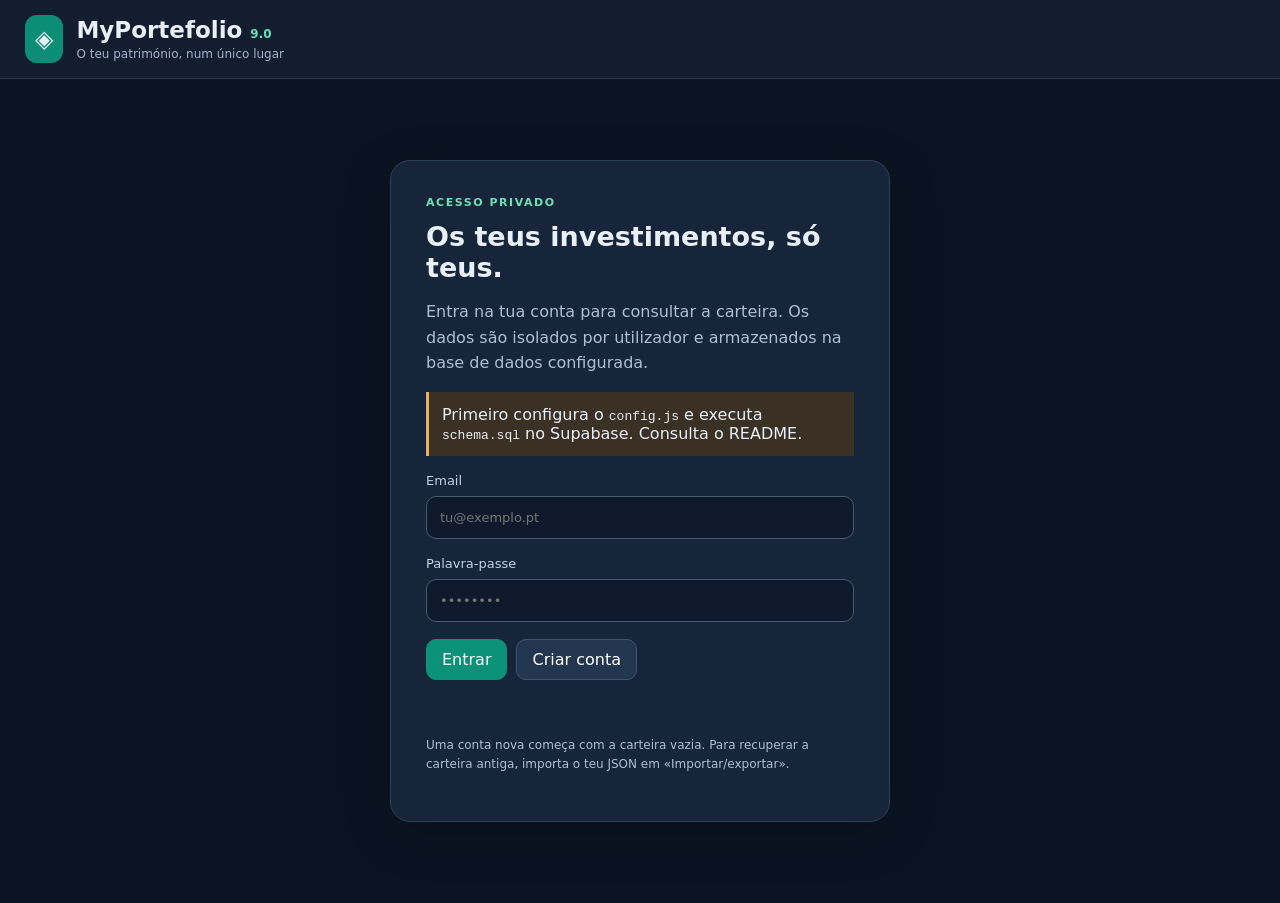
==== index.html @ 6ee4c4d5 "Add files via upload" ====
<!doctype html><html lang="pt-PT"><head><meta charset="utf-8"><meta name="viewport" content="width=device-width,initial-scale=1"><title>MyPortefolio 9.0</title><link rel="stylesheet" href="shell.css"></head><body>
<header><div class="brand"><span class="logo">◈</span><div><h1>MyPortefolio <small>9.0</small></h1><p>O teu património, num único lugar</p></div></div><div id="account" class="account hidden"><span id="identity"></span><span id="status" aria-live="polite">Sincronizado</span><button id="signout">Terminar sessão</button></div></header>
<main id="entry"><section class="login"><div class="eyebrow">ACESSO PRIVADO</div><h2>Os teus investimentos, só teus.</h2><p>Entra na tua conta para consultar a carteira. Os dados são isolados por utilizador e armazenados na base de dados configurada.</p><div id="setupHint" class="notice hidden">Primeiro configura o <code>config.js</code> e executa <code>schema.sql</code> no Supabase. Consulta o README.</div><form id="authForm"><label>Email<input id="email" type="email" autocomplete="email" required placeholder="tu@exemplo.pt"></label><label>Palavra-passe<input id="password" type="password" autocomplete="current-password" minlength="6" required placeholder="••••••••"></label><div class="buttons"><button class="primary" type="submit">Entrar</button><button type="button" id="signup">Criar conta</button></div></form><p class="feedback" id="authFeedback" role="status"></p><p class="hint">Uma conta nova começa com a carteira vazia. Para recuperar a carteira antiga, importa o teu JSON em «Importar/exportar».</p></section></main>
<div id="workspace" class="hidden"><div class="toolbar"><span id="owner"></span><div><button id="sync">Sincronizar agora</button><button id="backup">Descarregar backup JSON</button></div></div><iframe title="Carteira MyPortefolio" id="portfolio" sandbox="allow-scripts allow-same-origin allow-forms allow-downloads allow-modals" referrerpolicy="no-referrer"></iframe></div>
<script src="config.js"></script><script src="shell.js"></script></body></html>
---- shell.css ----
*{box-sizing:border-box}body{margin:0;background:#0b1322;color:#eaf0f9;font-family:Inter,system-ui,Arial,sans-serif}header{background:#121e30;display:flex;align-items:center;justify-content:space-between;gap:14px;flex-wrap:wrap;padding:15px 25px;border-bottom:1px solid #24354d}.brand{display:flex;gap:13px;align-items:center}.brand h1{margin:0;font-size:23px}.brand h1 small{font-size:12px;color:#69dfb6}.brand p{margin:4px 0 0;color:#a1b4cb;font-size:12px}.logo{background:#0c8d75;border-radius:12px;padding:10px;font-size:24px}.account{display:flex;gap:12px;align-items:center;flex-wrap:wrap;font-size:13px}#status{color:#8adcbc}.hidden{display:none!important}.login{max-width:500px;margin:9vh auto;background:#17253a;border:1px solid #2c405a;border-radius:20px;padding:35px;box-shadow:0 12px 50px #0003}.login h2{font-size:27px;margin:12px 0}.login p{line-height:1.6;color:#aebfd3}.eyebrow{letter-spacing:.14em;color:#6bdfb5;font-size:11px;font-weight:bold}label{display:block;color:#c1d1e7;font-size:13px;margin:17px 0}input{display:block;width:100%;font:inherit;color:white;background:#0e1a2b;border:1px solid #445974;border-radius:10px;padding:13px;margin-top:8px}button{background:#233650;border:1px solid #405570;color:white;padding:10px 15px;border-radius:10px;cursor:pointer;font:inherit}button:hover{background:#35516f}.primary{background:#0b9177;border-color:#0b9177}.buttons{display:flex;gap:9px}.notice{background:#3a3024;border-left:3px solid #e9b35b;padding:13px;margin:12px 0}.feedback{color:#ffb4be;min-height:24px}.hint{font-size:12px}#workspace{height:calc(100vh - 80px);display:flex;flex-direction:column}.toolbar{padding:9px 20px;background:#152237;display:flex;justify-content:space-between;align-items:center;gap:10px;flex-wrap:wrap;color:#b8cadd;font-size:12px}.toolbar>div{display:flex;gap:8px}#portfolio{border:0;flex:1;width:100%;min-height:600px;background:#0b1322}@media(max-width:600px){header{padding:12px}.login{margin:20px 12px;padding:23px}#workspace{height:calc(100vh - 110px)}}
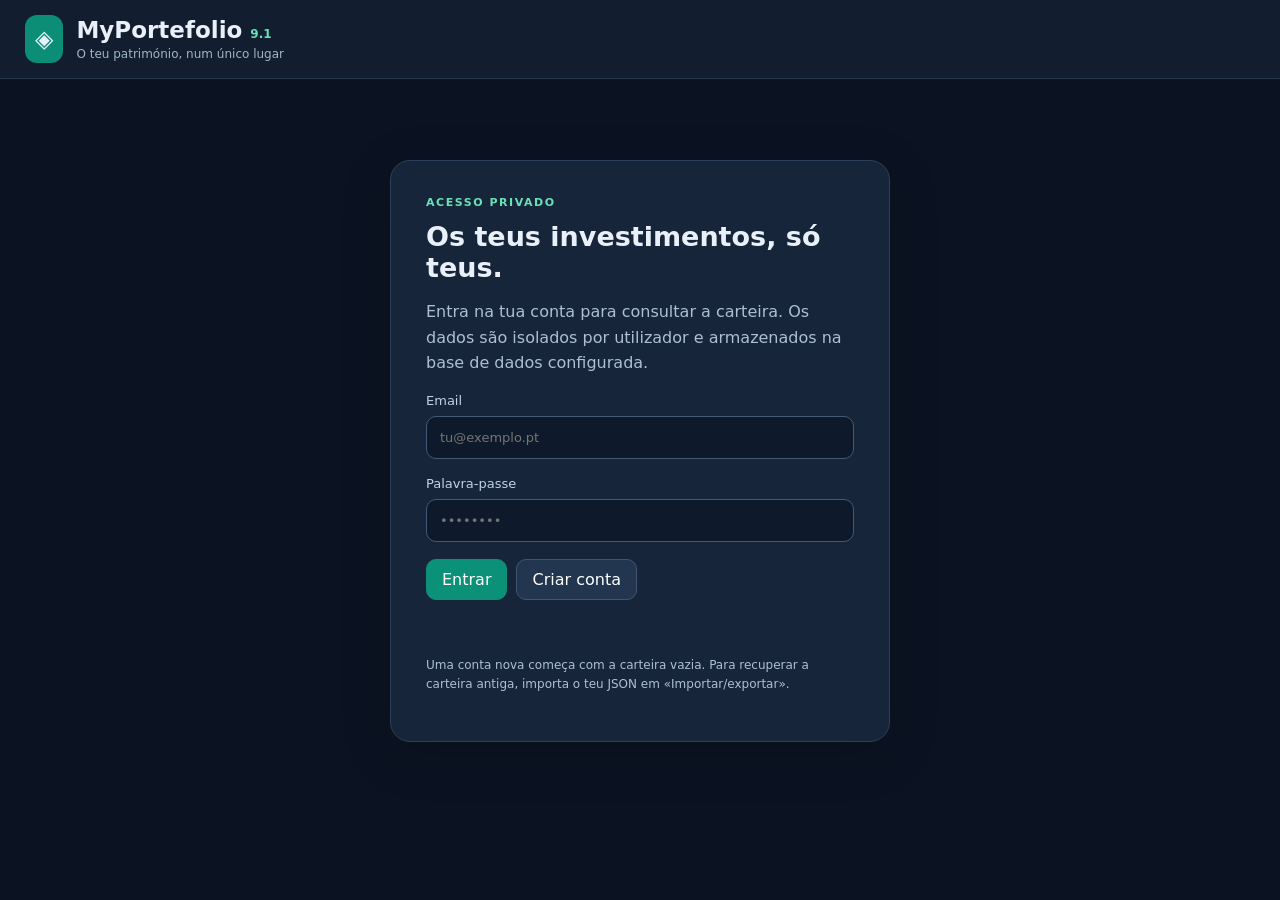
==== commit 0e33ccbe: "Atualizar identificação visual da MyPortefolio 9.1" ====
--- a/index.html
+++ b/index.html
@@ -1,5 +1,5 @@
-<!doctype html><html lang="pt-PT"><head><meta charset="utf-8"><meta name="viewport" content="width=device-width,initial-scale=1"><title>MyPortefolio 9.0</title><link rel="stylesheet" href="shell.css"></head><body>
-<header><div class="brand"><span class="logo">◈</span><div><h1>MyPortefolio <small>9.0</small></h1><p>O teu património, num único lugar</p></div></div><div id="account" class="account hidden"><span id="identity"></span><span id="status" aria-live="polite">Sincronizado</span><button id="signout">Terminar sessão</button></div></header>
+<!doctype html><html lang="pt-PT"><head><meta charset="utf-8"><meta name="viewport" content="width=device-width,initial-scale=1"><title>MyPortefolio 9.1</title><link rel="stylesheet" href="shell.css"></head><body>
+<header><div class="brand"><span class="logo">◈</span><div><h1>MyPortefolio <small>9.1</small></h1><p>O teu património, num único lugar</p></div></div><div id="account" class="account hidden"><span id="identity"></span><span id="status" aria-live="polite">Sincronizado</span><button id="signout">Terminar sessão</button></div></header>
 <main id="entry"><section class="login"><div class="eyebrow">ACESSO PRIVADO</div><h2>Os teus investimentos, só teus.</h2><p>Entra na tua conta para consultar a carteira. Os dados são isolados por utilizador e armazenados na base de dados configurada.</p><div id="setupHint" class="notice hidden">Primeiro configura o <code>config.js</code> e executa <code>schema.sql</code> no Supabase. Consulta o README.</div><form id="authForm"><label>Email<input id="email" type="email" autocomplete="email" required placeholder="tu@exemplo.pt"></label><label>Palavra-passe<input id="password" type="password" autocomplete="current-password" minlength="6" required placeholder="••••••••"></label><div class="buttons"><button class="primary" type="submit">Entrar</button><button type="button" id="signup">Criar conta</button></div></form><p class="feedback" id="authFeedback" role="status"></p><p class="hint">Uma conta nova começa com a carteira vazia. Para recuperar a carteira antiga, importa o teu JSON em «Importar/exportar».</p></section></main>
 <div id="workspace" class="hidden"><div class="toolbar"><span id="owner"></span><div><button id="sync">Sincronizar agora</button><button id="backup">Descarregar backup JSON</button></div></div><iframe title="Carteira MyPortefolio" id="portfolio" sandbox="allow-scripts allow-same-origin allow-forms allow-downloads allow-modals" referrerpolicy="no-referrer"></iframe></div>
 <script src="config.js"></script><script src="shell.js"></script></body></html>
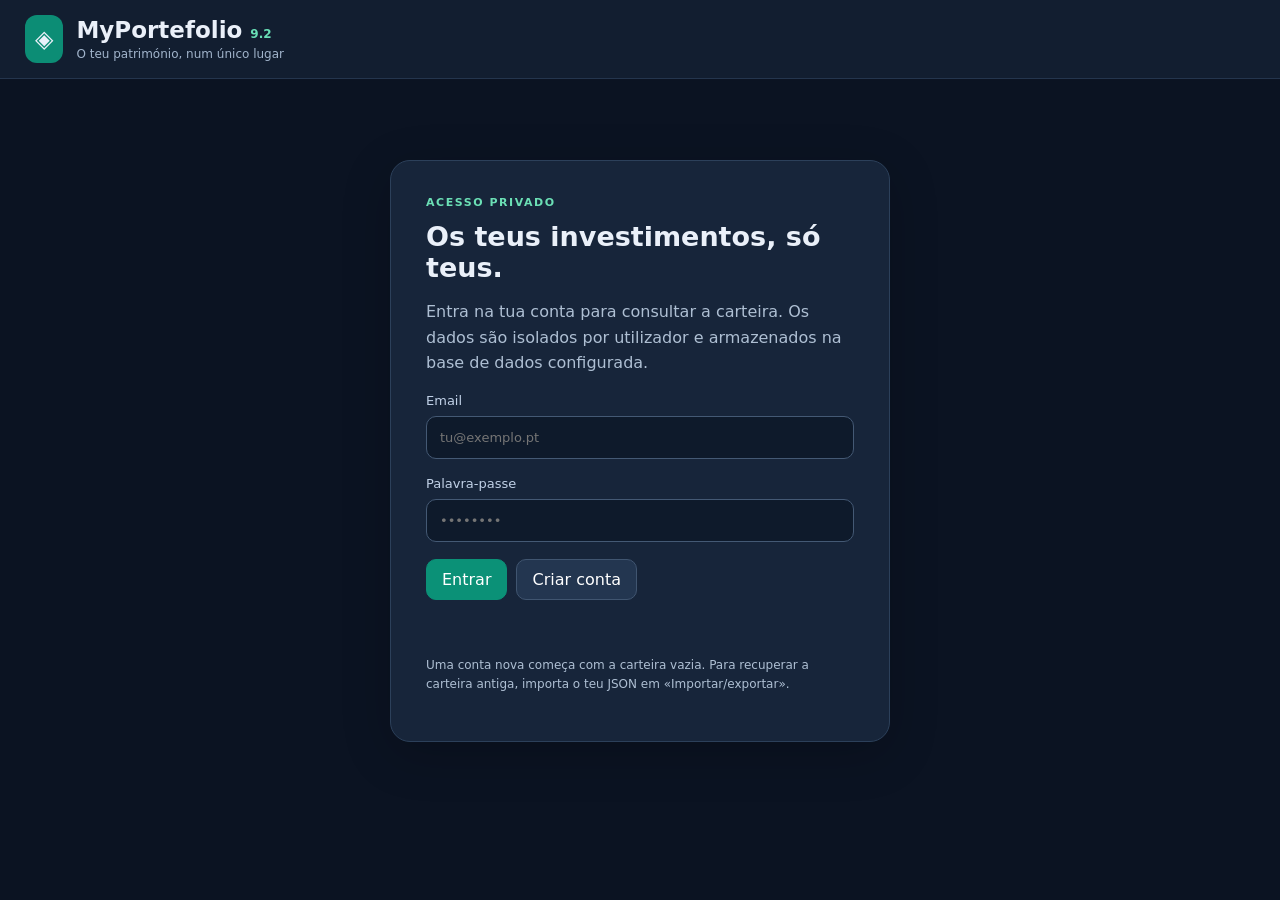
==== commit 7169f725: "Identificar versão 9.2 e atualizar recursos sem cache" ====
--- a/index.html
+++ b/index.html
@@ -1,5 +1,5 @@
 <!doctype html><html lang="pt-PT"><head><meta charset="utf-8"><meta name="viewport" content="width=device-width,initial-scale=1"><title>MyPortefolio 9.1</title><link rel="stylesheet" href="shell.css"></head><body>
-<header><div class="brand"><span class="logo">◈</span><div><h1>MyPortefolio <small>9.1</small></h1><p>O teu património, num único lugar</p></div></div><div id="account" class="account hidden"><span id="identity"></span><span id="status" aria-live="polite">Sincronizado</span><button id="signout">Terminar sessão</button></div></header>
+<header><div class="brand"><span class="logo">◈</span><div><h1>MyPortefolio <small>9.2</small></h1><p>O teu património, num único lugar</p></div></div><div id="account" class="account hidden"><span id="identity"></span><span id="status" aria-live="polite">Sincronizado</span><button id="signout">Terminar sessão</button></div></header>
 <main id="entry"><section class="login"><div class="eyebrow">ACESSO PRIVADO</div><h2>Os teus investimentos, só teus.</h2><p>Entra na tua conta para consultar a carteira. Os dados são isolados por utilizador e armazenados na base de dados configurada.</p><div id="setupHint" class="notice hidden">Primeiro configura o <code>config.js</code> e executa <code>schema.sql</code> no Supabase. Consulta o README.</div><form id="authForm"><label>Email<input id="email" type="email" autocomplete="email" required placeholder="tu@exemplo.pt"></label><label>Palavra-passe<input id="password" type="password" autocomplete="current-password" minlength="6" required placeholder="••••••••"></label><div class="buttons"><button class="primary" type="submit">Entrar</button><button type="button" id="signup">Criar conta</button></div></form><p class="feedback" id="authFeedback" role="status"></p><p class="hint">Uma conta nova começa com a carteira vazia. Para recuperar a carteira antiga, importa o teu JSON em «Importar/exportar».</p></section></main>
 <div id="workspace" class="hidden"><div class="toolbar"><span id="owner"></span><div><button id="sync">Sincronizar agora</button><button id="backup">Descarregar backup JSON</button></div></div><iframe title="Carteira MyPortefolio" id="portfolio" sandbox="allow-scripts allow-same-origin allow-forms allow-downloads allow-modals" referrerpolicy="no-referrer"></iframe></div>
-<script src="config.js"></script><script src="shell.js"></script></body></html>+<script src="config.js"></script><script src="shell.js?v=9.2.0"></script></body></html>
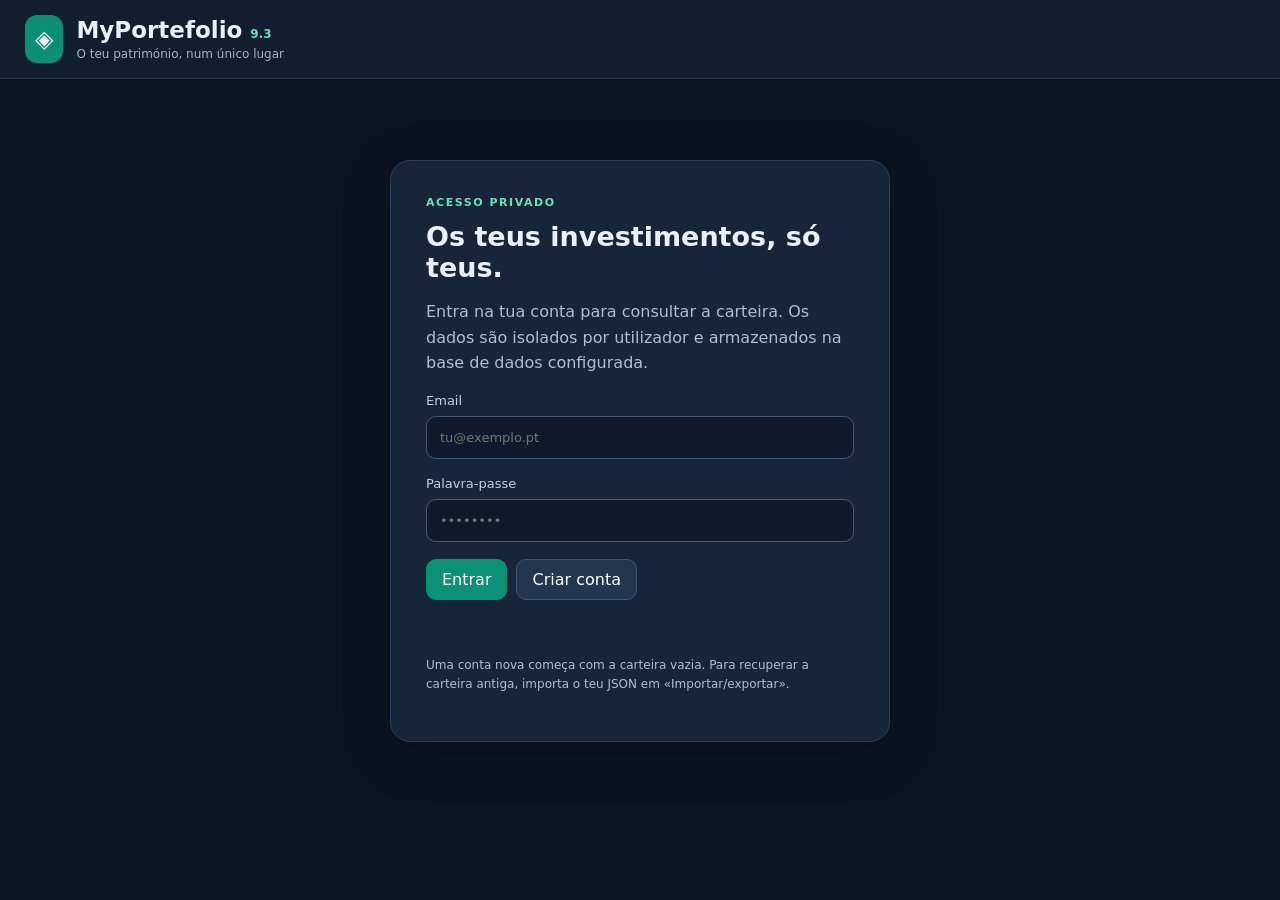
==== commit dfd3432c: "Publicar MyPortefolio 9.3 sem cache antigo" ====
--- a/index.html
+++ b/index.html
@@ -1,5 +1,5 @@
 <!doctype html><html lang="pt-PT"><head><meta charset="utf-8"><meta name="viewport" content="width=device-width,initial-scale=1"><title>MyPortefolio 9.1</title><link rel="stylesheet" href="shell.css"></head><body>
-<header><div class="brand"><span class="logo">◈</span><div><h1>MyPortefolio <small>9.2</small></h1><p>O teu património, num único lugar</p></div></div><div id="account" class="account hidden"><span id="identity"></span><span id="status" aria-live="polite">Sincronizado</span><button id="signout">Terminar sessão</button></div></header>
+<header><div class="brand"><span class="logo">◈</span><div><h1>MyPortefolio <small>9.3</small></h1><p>O teu património, num único lugar</p></div></div><div id="account" class="account hidden"><span id="identity"></span><span id="status" aria-live="polite">Sincronizado</span><button id="signout">Terminar sessão</button></div></header>
 <main id="entry"><section class="login"><div class="eyebrow">ACESSO PRIVADO</div><h2>Os teus investimentos, só teus.</h2><p>Entra na tua conta para consultar a carteira. Os dados são isolados por utilizador e armazenados na base de dados configurada.</p><div id="setupHint" class="notice hidden">Primeiro configura o <code>config.js</code> e executa <code>schema.sql</code> no Supabase. Consulta o README.</div><form id="authForm"><label>Email<input id="email" type="email" autocomplete="email" required placeholder="tu@exemplo.pt"></label><label>Palavra-passe<input id="password" type="password" autocomplete="current-password" minlength="6" required placeholder="••••••••"></label><div class="buttons"><button class="primary" type="submit">Entrar</button><button type="button" id="signup">Criar conta</button></div></form><p class="feedback" id="authFeedback" role="status"></p><p class="hint">Uma conta nova começa com a carteira vazia. Para recuperar a carteira antiga, importa o teu JSON em «Importar/exportar».</p></section></main>
 <div id="workspace" class="hidden"><div class="toolbar"><span id="owner"></span><div><button id="sync">Sincronizar agora</button><button id="backup">Descarregar backup JSON</button></div></div><iframe title="Carteira MyPortefolio" id="portfolio" sandbox="allow-scripts allow-same-origin allow-forms allow-downloads allow-modals" referrerpolicy="no-referrer"></iframe></div>
-<script src="config.js"></script><script src="shell.js?v=9.2.0"></script></body></html>+<script src="config.js"></script><script src="shell.js?v=9.3.0"></script></body></html>
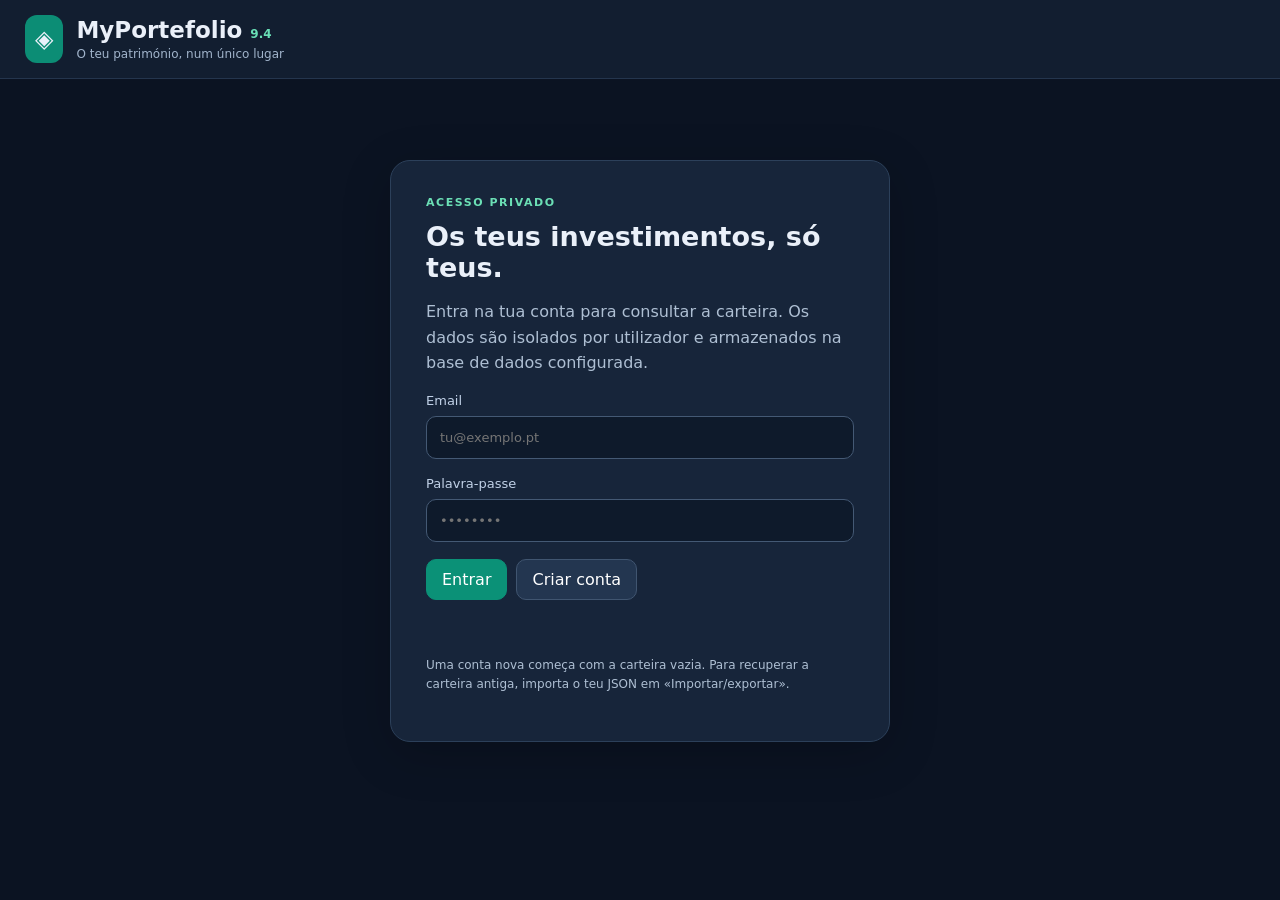
==== commit d0d13c38: "MyPortefolio 9.4: versionamento de recursos para atualização de cache" ====
--- a/index.html
+++ b/index.html
@@ -1,5 +1,5 @@
 <!doctype html><html lang="pt-PT"><head><meta charset="utf-8"><meta name="viewport" content="width=device-width,initial-scale=1"><title>MyPortefolio 9.1</title><link rel="stylesheet" href="shell.css"></head><body>
-<header><div class="brand"><span class="logo">◈</span><div><h1>MyPortefolio <small>9.3</small></h1><p>O teu património, num único lugar</p></div></div><div id="account" class="account hidden"><span id="identity"></span><span id="status" aria-live="polite">Sincronizado</span><button id="signout">Terminar sessão</button></div></header>
+<header><div class="brand"><span class="logo">◈</span><div><h1>MyPortefolio <small>9.4</small></h1><p>O teu património, num único lugar</p></div></div><div id="account" class="account hidden"><span id="identity"></span><span id="status" aria-live="polite">Sincronizado</span><button id="signout">Terminar sessão</button></div></header>
 <main id="entry"><section class="login"><div class="eyebrow">ACESSO PRIVADO</div><h2>Os teus investimentos, só teus.</h2><p>Entra na tua conta para consultar a carteira. Os dados são isolados por utilizador e armazenados na base de dados configurada.</p><div id="setupHint" class="notice hidden">Primeiro configura o <code>config.js</code> e executa <code>schema.sql</code> no Supabase. Consulta o README.</div><form id="authForm"><label>Email<input id="email" type="email" autocomplete="email" required placeholder="tu@exemplo.pt"></label><label>Palavra-passe<input id="password" type="password" autocomplete="current-password" minlength="6" required placeholder="••••••••"></label><div class="buttons"><button class="primary" type="submit">Entrar</button><button type="button" id="signup">Criar conta</button></div></form><p class="feedback" id="authFeedback" role="status"></p><p class="hint">Uma conta nova começa com a carteira vazia. Para recuperar a carteira antiga, importa o teu JSON em «Importar/exportar».</p></section></main>
 <div id="workspace" class="hidden"><div class="toolbar"><span id="owner"></span><div><button id="sync">Sincronizar agora</button><button id="backup">Descarregar backup JSON</button></div></div><iframe title="Carteira MyPortefolio" id="portfolio" sandbox="allow-scripts allow-same-origin allow-forms allow-downloads allow-modals" referrerpolicy="no-referrer"></iframe></div>
-<script src="config.js"></script><script src="shell.js?v=9.3.0"></script></body></html>+<script src="config.js"></script><script src="shell.js?v=9.4.0"></script></body></html>
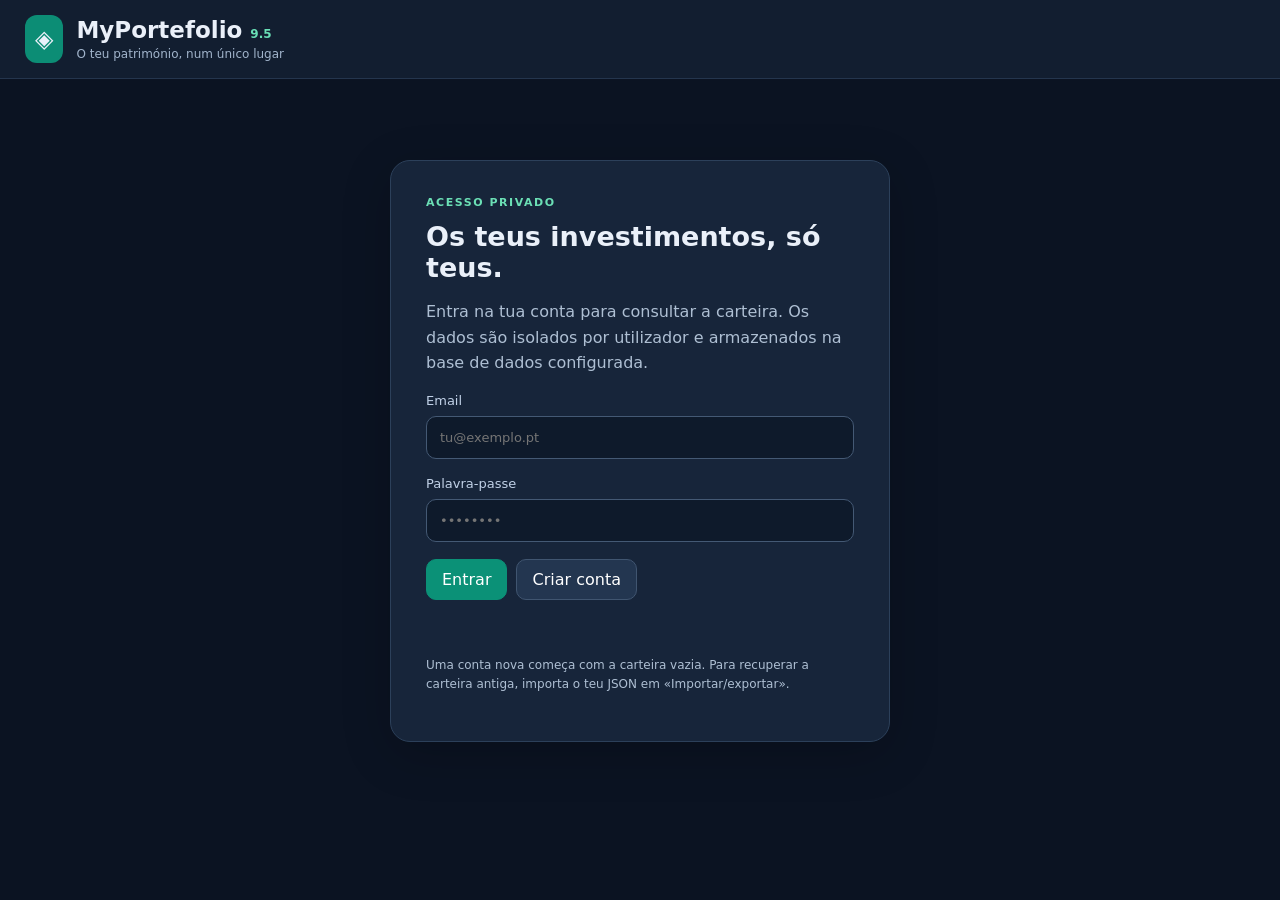
==== commit e153907c: "Identificar MyPortefolio 9.5 e renovar cache de recursos" ====
--- a/index.html
+++ b/index.html
@@ -1,5 +1,5 @@
 <!doctype html><html lang="pt-PT"><head><meta charset="utf-8"><meta name="viewport" content="width=device-width,initial-scale=1"><title>MyPortefolio 9.1</title><link rel="stylesheet" href="shell.css"></head><body>
-<header><div class="brand"><span class="logo">◈</span><div><h1>MyPortefolio <small>9.4</small></h1><p>O teu património, num único lugar</p></div></div><div id="account" class="account hidden"><span id="identity"></span><span id="status" aria-live="polite">Sincronizado</span><button id="signout">Terminar sessão</button></div></header>
+<header><div class="brand"><span class="logo">◈</span><div><h1>MyPortefolio <small>9.5</small></h1><p>O teu património, num único lugar</p></div></div><div id="account" class="account hidden"><span id="identity"></span><span id="status" aria-live="polite">Sincronizado</span><button id="signout">Terminar sessão</button></div></header>
 <main id="entry"><section class="login"><div class="eyebrow">ACESSO PRIVADO</div><h2>Os teus investimentos, só teus.</h2><p>Entra na tua conta para consultar a carteira. Os dados são isolados por utilizador e armazenados na base de dados configurada.</p><div id="setupHint" class="notice hidden">Primeiro configura o <code>config.js</code> e executa <code>schema.sql</code> no Supabase. Consulta o README.</div><form id="authForm"><label>Email<input id="email" type="email" autocomplete="email" required placeholder="tu@exemplo.pt"></label><label>Palavra-passe<input id="password" type="password" autocomplete="current-password" minlength="6" required placeholder="••••••••"></label><div class="buttons"><button class="primary" type="submit">Entrar</button><button type="button" id="signup">Criar conta</button></div></form><p class="feedback" id="authFeedback" role="status"></p><p class="hint">Uma conta nova começa com a carteira vazia. Para recuperar a carteira antiga, importa o teu JSON em «Importar/exportar».</p></section></main>
 <div id="workspace" class="hidden"><div class="toolbar"><span id="owner"></span><div><button id="sync">Sincronizar agora</button><button id="backup">Descarregar backup JSON</button></div></div><iframe title="Carteira MyPortefolio" id="portfolio" sandbox="allow-scripts allow-same-origin allow-forms allow-downloads allow-modals" referrerpolicy="no-referrer"></iframe></div>
-<script src="config.js"></script><script src="shell.js?v=9.4.0"></script></body></html>+<script src="config.js"></script><script src="shell.js?v=9.5.0"></script></body></html>
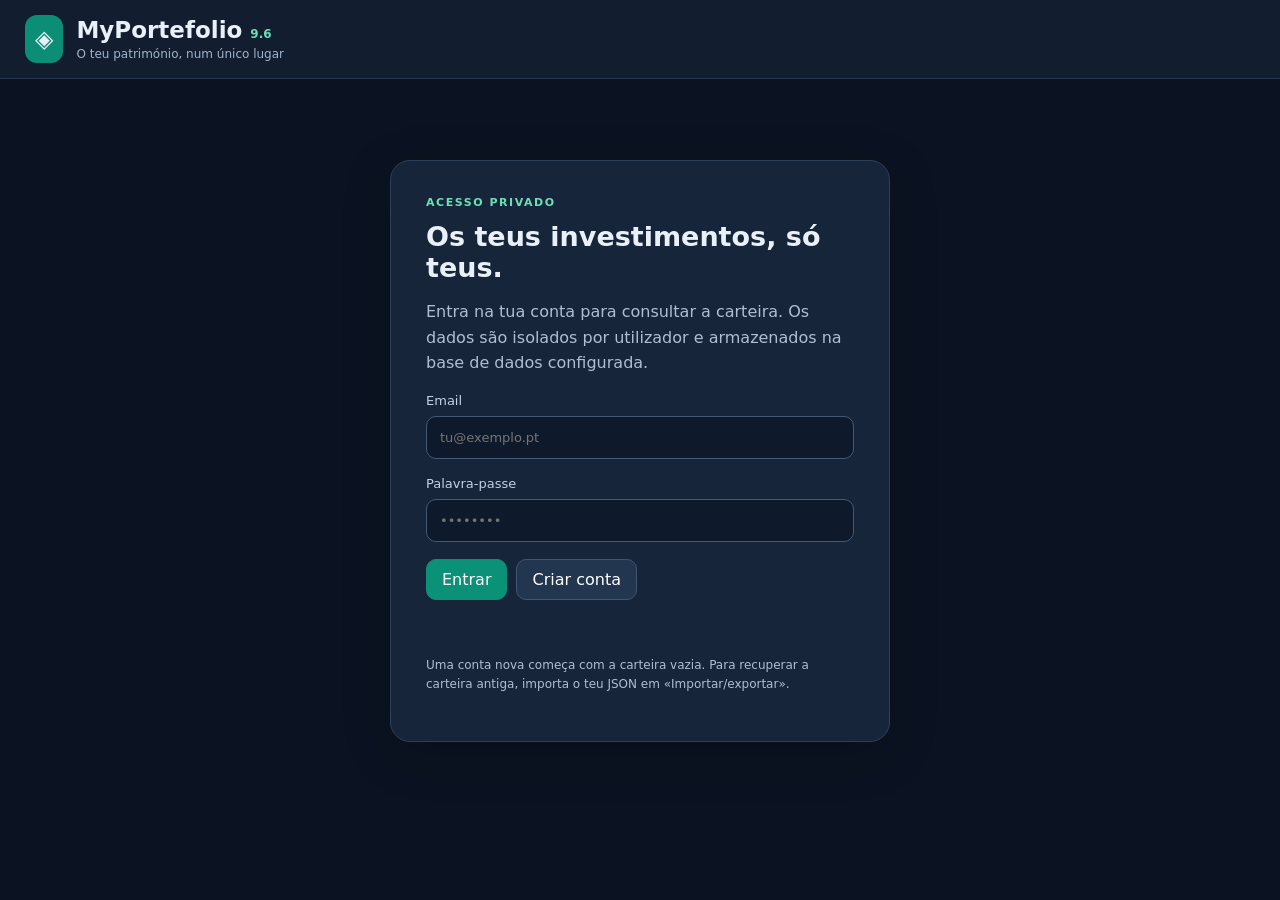
==== commit bf68345f: "Publicar MyPortefolio 9.6 e evitar cache antigo" ====
--- a/index.html
+++ b/index.html
@@ -1,5 +1,5 @@
 <!doctype html><html lang="pt-PT"><head><meta charset="utf-8"><meta name="viewport" content="width=device-width,initial-scale=1"><title>MyPortefolio 9.1</title><link rel="stylesheet" href="shell.css"></head><body>
-<header><div class="brand"><span class="logo">◈</span><div><h1>MyPortefolio <small>9.5</small></h1><p>O teu património, num único lugar</p></div></div><div id="account" class="account hidden"><span id="identity"></span><span id="status" aria-live="polite">Sincronizado</span><button id="signout">Terminar sessão</button></div></header>
+<header><div class="brand"><span class="logo">◈</span><div><h1>MyPortefolio <small>9.6</small></h1><p>O teu património, num único lugar</p></div></div><div id="account" class="account hidden"><span id="identity"></span><span id="status" aria-live="polite">Sincronizado</span><button id="signout">Terminar sessão</button></div></header>
 <main id="entry"><section class="login"><div class="eyebrow">ACESSO PRIVADO</div><h2>Os teus investimentos, só teus.</h2><p>Entra na tua conta para consultar a carteira. Os dados são isolados por utilizador e armazenados na base de dados configurada.</p><div id="setupHint" class="notice hidden">Primeiro configura o <code>config.js</code> e executa <code>schema.sql</code> no Supabase. Consulta o README.</div><form id="authForm"><label>Email<input id="email" type="email" autocomplete="email" required placeholder="tu@exemplo.pt"></label><label>Palavra-passe<input id="password" type="password" autocomplete="current-password" minlength="6" required placeholder="••••••••"></label><div class="buttons"><button class="primary" type="submit">Entrar</button><button type="button" id="signup">Criar conta</button></div></form><p class="feedback" id="authFeedback" role="status"></p><p class="hint">Uma conta nova começa com a carteira vazia. Para recuperar a carteira antiga, importa o teu JSON em «Importar/exportar».</p></section></main>
 <div id="workspace" class="hidden"><div class="toolbar"><span id="owner"></span><div><button id="sync">Sincronizar agora</button><button id="backup">Descarregar backup JSON</button></div></div><iframe title="Carteira MyPortefolio" id="portfolio" sandbox="allow-scripts allow-same-origin allow-forms allow-downloads allow-modals" referrerpolicy="no-referrer"></iframe></div>
-<script src="config.js"></script><script src="shell.js?v=9.5.0"></script></body></html>+<script src="config.js"></script><script src="shell.js?v=9.6.0"></script></body></html>
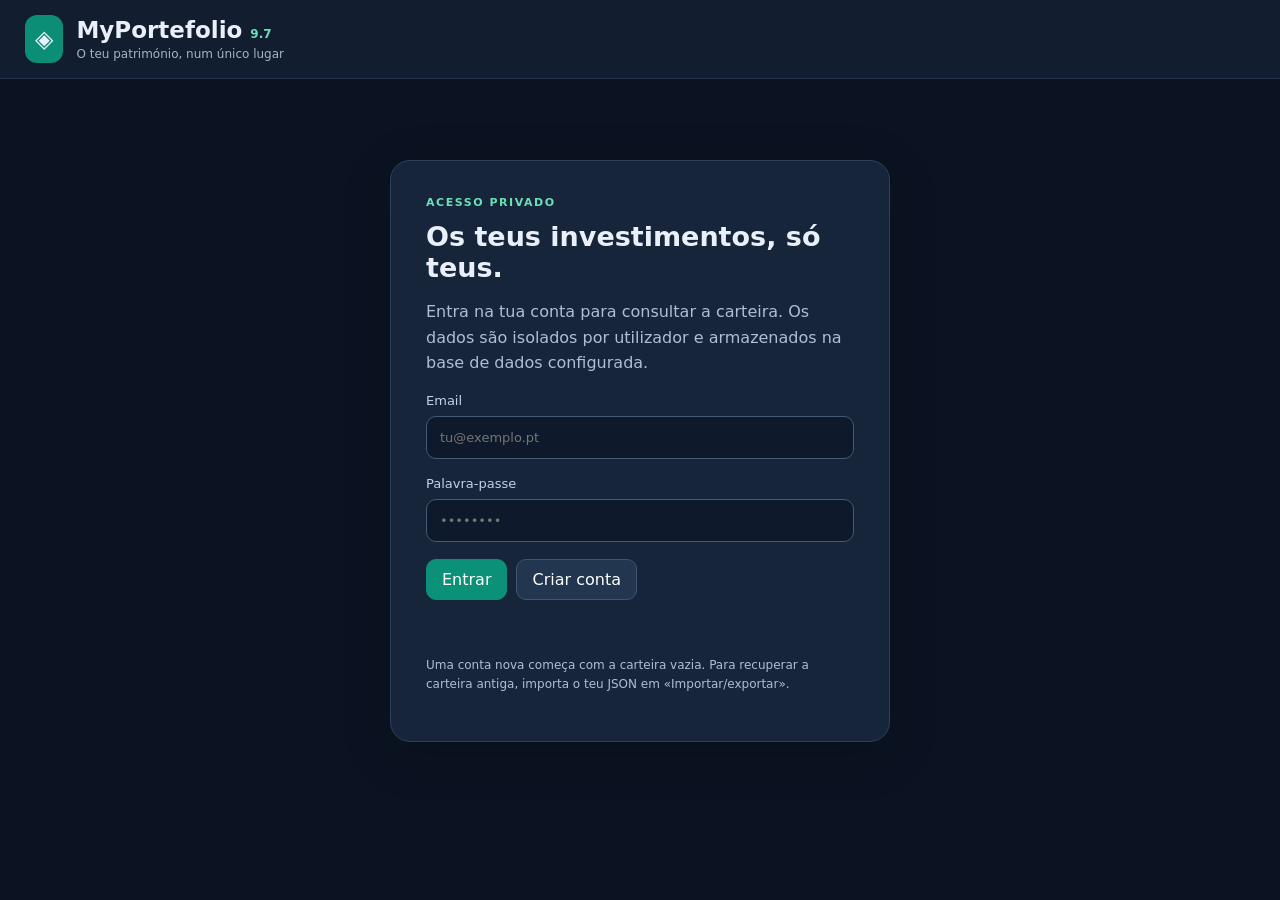
==== commit 28c19c00: "Publicar auditoria cambial MyPortefolio 9.7" ====
--- a/index.html
+++ b/index.html
@@ -1,5 +1,5 @@
 <!doctype html><html lang="pt-PT"><head><meta charset="utf-8"><meta name="viewport" content="width=device-width,initial-scale=1"><title>MyPortefolio 9.1</title><link rel="stylesheet" href="shell.css"></head><body>
-<header><div class="brand"><span class="logo">◈</span><div><h1>MyPortefolio <small>9.6</small></h1><p>O teu património, num único lugar</p></div></div><div id="account" class="account hidden"><span id="identity"></span><span id="status" aria-live="polite">Sincronizado</span><button id="signout">Terminar sessão</button></div></header>
+<header><div class="brand"><span class="logo">◈</span><div><h1>MyPortefolio <small>9.7</small></h1><p>O teu património, num único lugar</p></div></div><div id="account" class="account hidden"><span id="identity"></span><span id="status" aria-live="polite">Sincronizado</span><button id="signout">Terminar sessão</button></div></header>
 <main id="entry"><section class="login"><div class="eyebrow">ACESSO PRIVADO</div><h2>Os teus investimentos, só teus.</h2><p>Entra na tua conta para consultar a carteira. Os dados são isolados por utilizador e armazenados na base de dados configurada.</p><div id="setupHint" class="notice hidden">Primeiro configura o <code>config.js</code> e executa <code>schema.sql</code> no Supabase. Consulta o README.</div><form id="authForm"><label>Email<input id="email" type="email" autocomplete="email" required placeholder="tu@exemplo.pt"></label><label>Palavra-passe<input id="password" type="password" autocomplete="current-password" minlength="6" required placeholder="••••••••"></label><div class="buttons"><button class="primary" type="submit">Entrar</button><button type="button" id="signup">Criar conta</button></div></form><p class="feedback" id="authFeedback" role="status"></p><p class="hint">Uma conta nova começa com a carteira vazia. Para recuperar a carteira antiga, importa o teu JSON em «Importar/exportar».</p></section></main>
 <div id="workspace" class="hidden"><div class="toolbar"><span id="owner"></span><div><button id="sync">Sincronizar agora</button><button id="backup">Descarregar backup JSON</button></div></div><iframe title="Carteira MyPortefolio" id="portfolio" sandbox="allow-scripts allow-same-origin allow-forms allow-downloads allow-modals" referrerpolicy="no-referrer"></iframe></div>
-<script src="config.js"></script><script src="shell.js?v=9.6.0"></script></body></html>+<script src="config.js"></script><script src="shell.js?v=9.7.0"></script></body></html>
